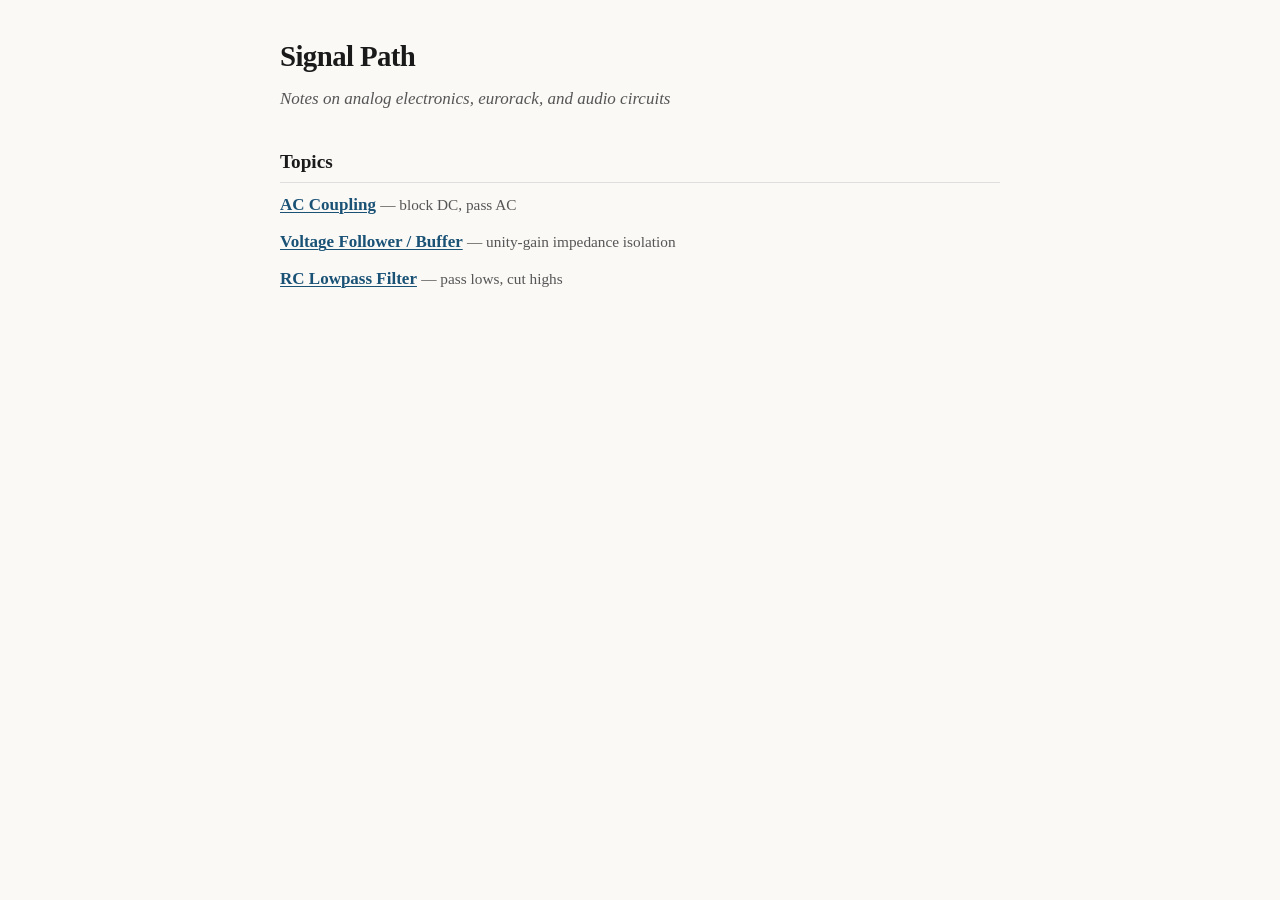
==== index.html @ 6417173c "add site foundation and first three topic pages Static site for analog electronics notes. Plain HTML" ====
<!DOCTYPE html>
<html lang="en">
<head>
    <meta charset="UTF-8">
    <meta name="viewport" content="width=device-width, initial-scale=1.0">
    <title>Signal Path</title>
    <link rel="stylesheet" href="assets/style.css">
</head>
<body>
    <main>
        <h1>Signal Path</h1>
        <p class="subtitle">Notes on analog electronics, eurorack, and audio circuits</p>

        <h2>Topics</h2>
        <nav>
            <ul class="topic-list">
                <li>
                    <a href="topics/ac-coupling.html">AC Coupling</a>
                    <span class="desc"> — block DC, pass AC</span>
                </li>
                <li>
                    <a href="topics/voltage-follower.html">Voltage Follower / Buffer</a>
                    <span class="desc"> — unity-gain impedance isolation</span>
                </li>
                <li>
                    <a href="topics/rc-lowpass.html">RC Lowpass Filter</a>
                    <span class="desc"> — pass lows, cut highs</span>
                </li>
            </ul>
        </nav>
    </main>
</body>
</html>
---- assets/style.css ----
* {
    margin: 0;
    padding: 0;
    box-sizing: border-box;
}

body {
    font-family: "Georgia", "Times New Roman", serif;
    font-size: 17px;
    line-height: 1.7;
    color: #1a1a1a;
    background: #faf9f6;
    padding: 2rem 1rem;
}

main {
    max-width: 720px;
    margin: 0 auto;
}

h1 {
    font-size: 1.8rem;
    font-weight: 700;
    margin-bottom: 0.25rem;
    letter-spacing: -0.02em;
}

h1 + .subtitle {
    font-style: italic;
    color: #555;
    margin-bottom: 2rem;
}

h2 {
    font-size: 1.2rem;
    font-weight: 700;
    margin-top: 2rem;
    margin-bottom: 0.5rem;
    border-bottom: 1px solid #ddd;
    padding-bottom: 0.25rem;
}

p {
    margin-bottom: 1rem;
}

code {
    font-family: "SF Mono", "Menlo", "Consolas", monospace;
    font-size: 0.9em;
    background: #eee;
    padding: 0.1em 0.35em;
    border-radius: 3px;
}

a {
    color: #1a5276;
    text-decoration-thickness: 1px;
    text-underline-offset: 2px;
}

a:hover {
    color: #0e3a5c;
}

.circuit-embed {
    margin: 1.5rem 0;
    display: flex;
    justify-content: center;
}

ul, ol {
    margin-bottom: 1rem;
    padding-left: 1.5rem;
}

li {
    margin-bottom: 0.3rem;
}

.formula {
    font-family: "SF Mono", "Menlo", "Consolas", monospace;
    font-size: 1.1em;
    text-align: center;
    margin: 1rem 0;
    padding: 0.75rem;
    background: #f0ede6;
    border-radius: 4px;
}

nav ul {
    list-style: none;
    padding-left: 0;
}

nav li {
    margin-bottom: 0.5rem;
}

.topic-list a {
    font-weight: 600;
}

.topic-list .desc {
    color: #555;
    font-size: 0.9em;
}
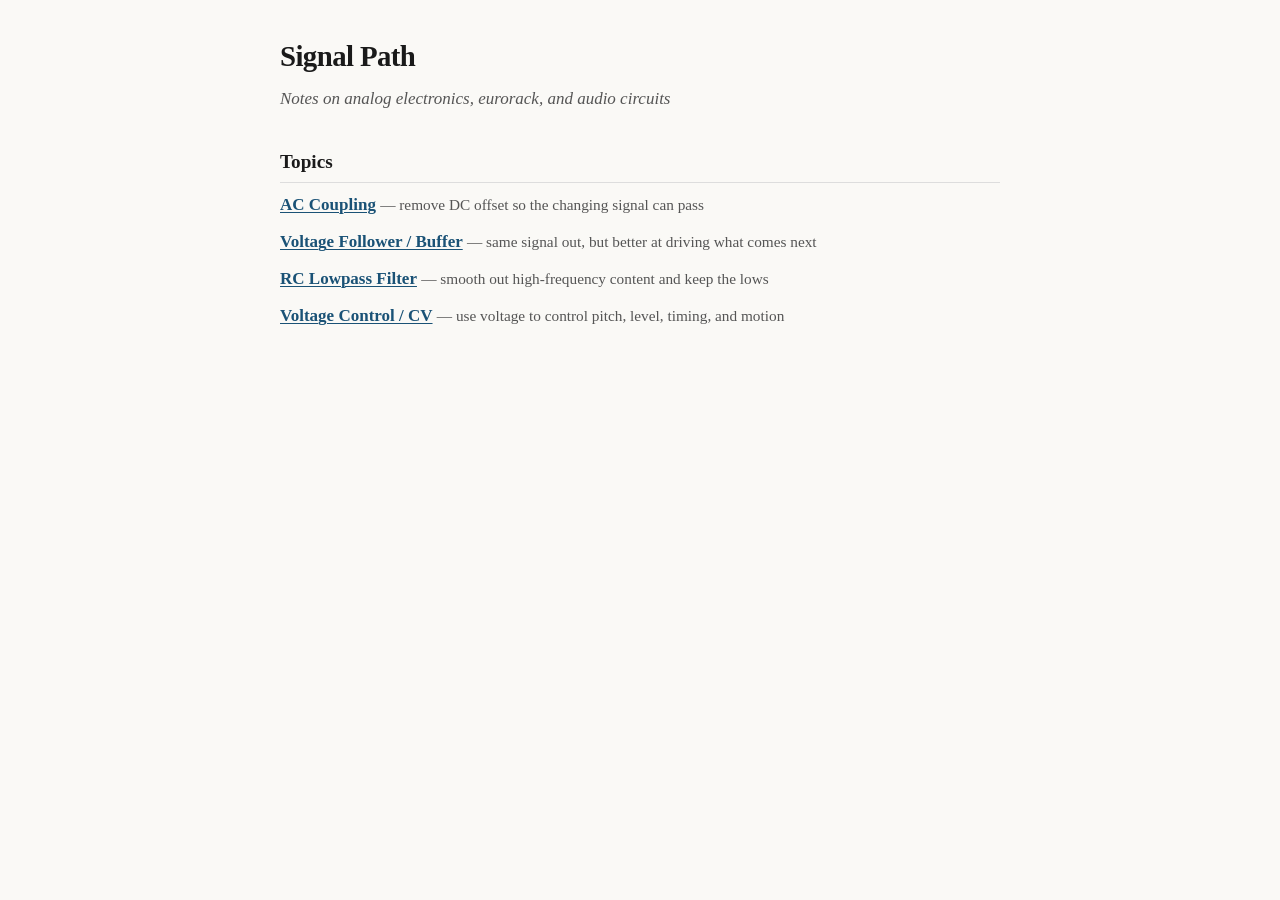
==== commit 80501184: "Add CV topic page and refine site copy" ====
--- a/index.html
+++ b/index.html
@@ -16,15 +16,19 @@
             <ul class="topic-list">
                 <li>
                     <a href="topics/ac-coupling.html">AC Coupling</a>
-                    <span class="desc"> — block DC, pass AC</span>
+                    <span class="desc"> — remove DC offset so the changing signal can pass</span>
                 </li>
                 <li>
                     <a href="topics/voltage-follower.html">Voltage Follower / Buffer</a>
-                    <span class="desc"> — unity-gain impedance isolation</span>
+                    <span class="desc"> — same signal out, but better at driving what comes next</span>
                 </li>
                 <li>
                     <a href="topics/rc-lowpass.html">RC Lowpass Filter</a>
-                    <span class="desc"> — pass lows, cut highs</span>
+                    <span class="desc"> — smooth out high-frequency content and keep the lows</span>
+                </li>
+                <li>
+                    <a href="topics/voltage-control.html">Voltage Control / CV</a>
+                    <span class="desc"> — use voltage to control pitch, level, timing, and motion</span>
                 </li>
             </ul>
         </nav>
